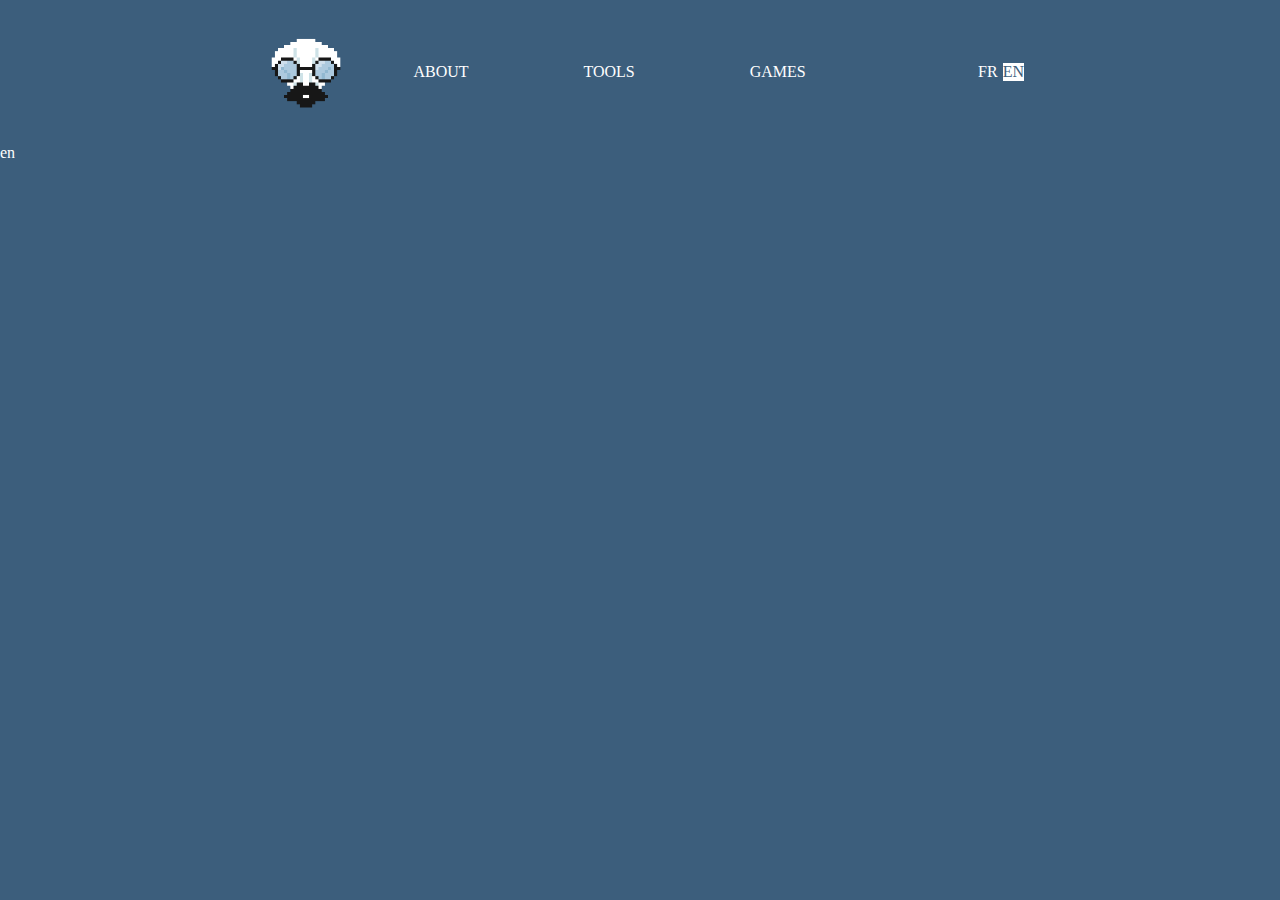
==== index.html @ 83817c3b "Fix languages box" ====
<!DOCTYPE html>
<html lang="en">
<meta charset="UTF-8">
<head>
    <title>Bernique - Portfolio</title>
    <script src="https://ajax.googleapis.com/ajax/libs/jquery/3.2.1/jquery.min.js"></script>
    <script src="js/language.js"></script>
    <link rel="icon" type="image/png" href="images/logo-scaled-transparent-no-shadow.png">
    <link rel="stylesheet" href="css/fonts.css">
    <link rel="stylesheet" href="css/main.css">
</head>

    <body>

        <nav>
            <ul>
                <div id="nav_images">
                    <a href="#"><img id="nav_logo" src="images/logo-scaled-transparent-no-shadow.png"></a>
                    <!-- <img id="nav_name" src="images/name_transparent-scaled.png"> -->
                </div>
                <li><a href="#" id="about"></a></li>
                <li><a href="#" id="tools"></a></li>
                <li><a href="#" id="games"></a></li>
                <li id="language_box_container">
                    <div id="language_box">
                        <a href="#" onclick="setLanguage('fr')" class="fr"><p>FR</h1></p>
                        <a href="#" onclick="setLanguage('en')" class="en"><p>EN</h1></p>
                    </div>
                </li>
            </ul>
        </nav>


        <p id="text"></p>

    </body>
</html>
---- css/fonts.css ----
@font-face {
    font-family: KenneyMiniSquare;
    src: url("../fonts/Kenney Mini Square.ttf");
}
@font-face {
    font-family: KenneyFutureNarrow;
    src: url("../fonts/KENNEY\ FUTURE\ NARROW.TTF");
}
@font-face {
    font-family: KenneyFuture;
    src: url("../fonts/KENNEY\ FUTURE.TTF");
}
@font-face {
    font-family: KenneyHigh;
    src: url("../fonts/KENNEY\ HIGH.TTF");
}
@font-face {
    font-family: KenneyHighSquare;
    src: url("../fonts/KENNEY\ HIGH\ SQUARE.TTF");
}
---- css/main.css ----
:root {

    --light-blue: #5182A8;
    --blue: #4B799D;
    --dark-blue: #3C5E7C;
    

}

* {
    color: white;
    background-color: var(--dark-blue);
    font-family: "Lato";
    margin: 0;
    padding: 0;
}

nav {
    width: 100%;
}

nav ul {
    display: flex;
    flex-direction: row;
    justify-content: center;
    align-items: center;
    
    padding: 20px 20%;
}

nav li {
    flex-grow: 1; /* default 0 */
    list-style: none;
    text-align: center;
    text-transform: uppercase;
}

nav #nav_images {
    display: flex;
    gap: 5px;
    flex-direction: column;
    justify-content: center;
    align-items: center;
    position: relative;
}

nav #nav_images * {
    width: 100px;
}


#language_box {
    position: relative;
    margin-left: auto; 
    margin-right: 0;
    display: flex;
    gap: 5px;
    flex: auto;
    flex-direction: row;
    justify-content: right;
    align-content: stretch;
    align-items: center;
}


#language_box .selected * {
    /* text-decoration: underline; */
    background-color: white;
    color: var(--dark-blue);    
}

a {
    text-decoration: none;
}
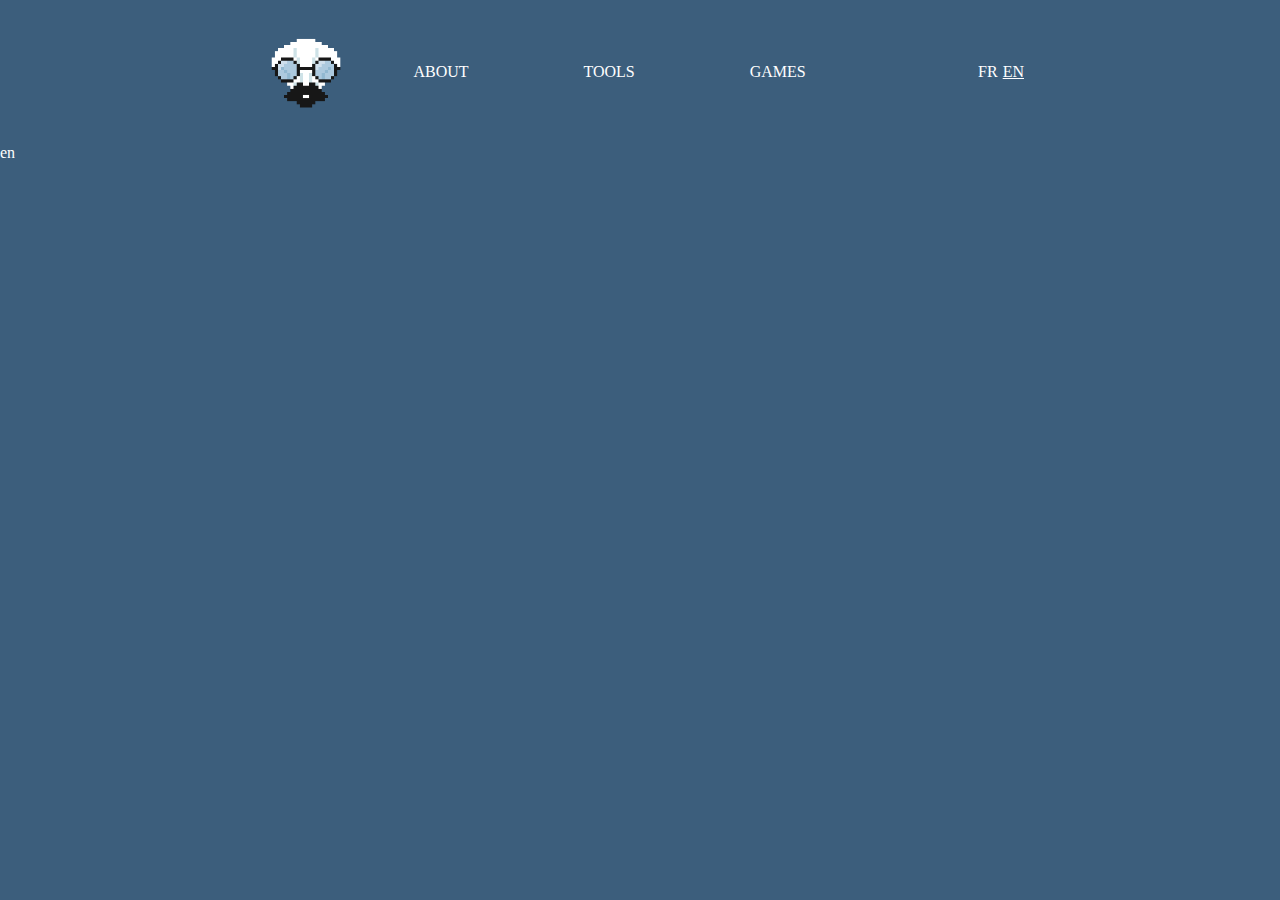
==== commit b761c5b2: "Contact (commented for now)" ====
--- a/index.html
+++ b/index.html
@@ -21,6 +21,7 @@
                 <li><a href="#" id="about"></a></li>
                 <li><a href="#" id="tools"></a></li>
                 <li><a href="#" id="games"></a></li>
+                <!-- <li><a href="#" id="contact"></a></li> -->
                 <li id="language_box_container">
                     <div id="language_box">
                         <a href="#" onclick="setLanguage('fr')" class="fr"><p>FR</h1></p>
--- a/css/main.css
+++ b/css/main.css
@@ -64,9 +64,9 @@
 
 
 #language_box .selected * {
-    /* text-decoration: underline; */
-    background-color: white;
-    color: var(--dark-blue);    
+    text-decoration: underline;
+    /* background-color: white; */
+    /* color: var(--dark-blue);     */
 }
 
 a {
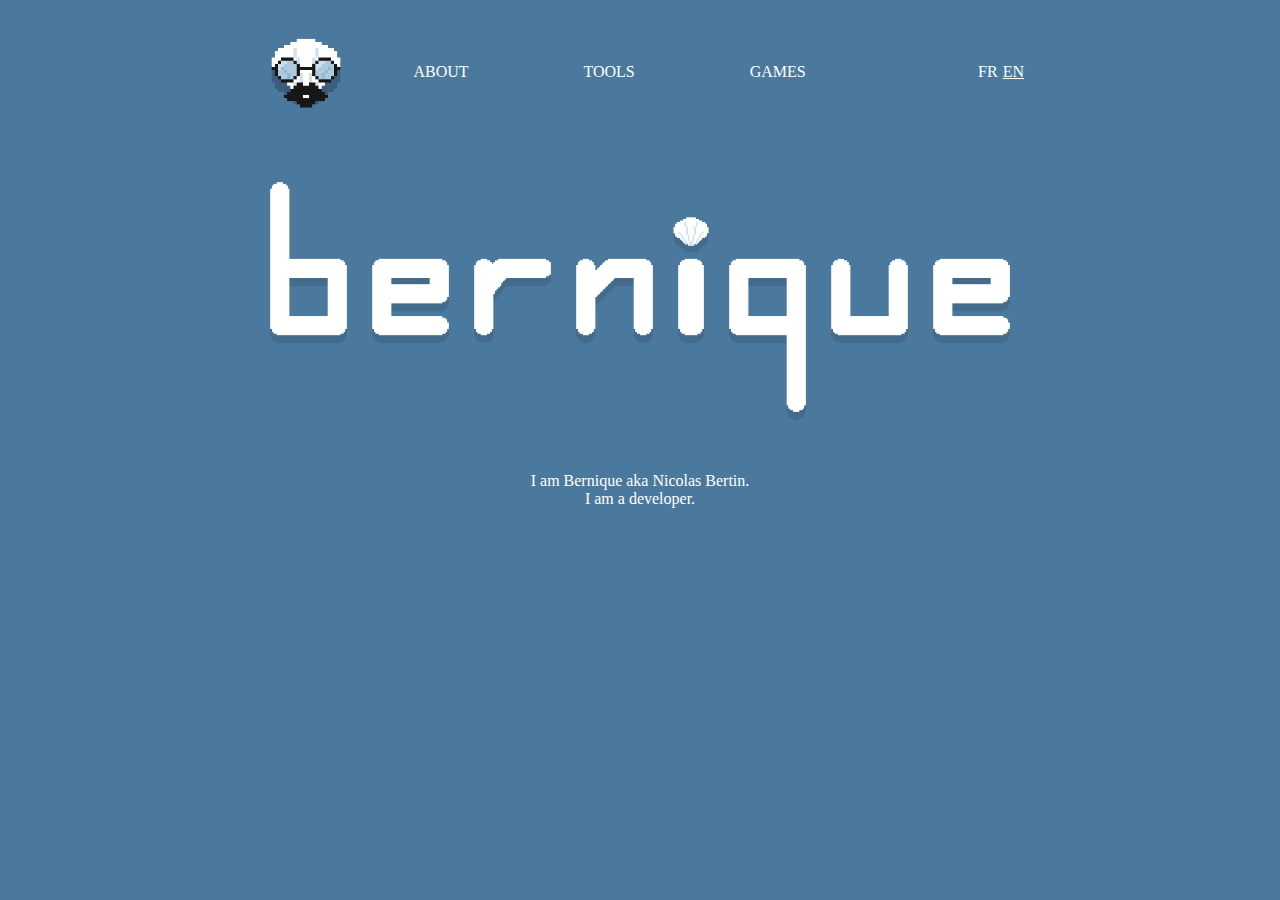
==== commit 314c448e: "Navbar animations + about text + removed contact" ====
--- a/index.html
+++ b/index.html
@@ -6,6 +6,7 @@
     <script src="https://ajax.googleapis.com/ajax/libs/jquery/3.2.1/jquery.min.js"></script>
     <script src="js/language.js"></script>
     <link rel="icon" type="image/png" href="images/logo-scaled-transparent-no-shadow.png">
+    <link rel="stylesheet" href="css/animations.css">
     <link rel="stylesheet" href="css/fonts.css">
     <link rel="stylesheet" href="css/main.css">
 </head>
@@ -15,8 +16,8 @@
         <nav>
             <ul>
                 <div id="nav_images">
-                    <a href="#"><img id="nav_logo" src="images/logo-scaled-transparent-no-shadow.png"></a>
-                    <!-- <img id="nav_name" src="images/name_transparent-scaled.png"> -->
+                    <a href="#"><img id="nav_logo" src="images/logo-scaled-transparent.png"></a>
+                    <!-- <a href="#"><img id="nav_logo" src="images/logo-scaled-with-circle-bg.png"></a> -->
                 </div>
                 <li><a href="#" id="about"></a></li>
                 <li><a href="#" id="tools"></a></li>
@@ -24,15 +25,23 @@
                 <!-- <li><a href="#" id="contact"></a></li> -->
                 <li id="language_box_container">
                     <div id="language_box">
-                        <a href="#" onclick="setLanguage('fr')" class="fr"><p>FR</h1></p>
-                        <a href="#" onclick="setLanguage('en')" class="en"><p>EN</h1></p>
+                        <a href="#" onclick="setLanguage('fr')" class="fr"><p>FR</h1></p></a>
+                        <a href="#" onclick="setLanguage('en')" class="en"><p>EN</h1></p></a>
                     </div>
                 </li>
             </ul>
         </nav>
 
 
-        <p id="text"></p>
+        <div id="content-container">
+            <div id="content">
+                <img src="images/name_transparent-scaled.png">
+                <br><br>
+                <p id="aka"></p>
+                <p id="presentation"></p>
+                <!-- <p id="text"></p> -->
+            </div>
+        </div>
 
     </body>
 </html>--- a/css/animations.css
+++ b/css/animations.css
@@ -0,0 +1,23 @@
+@keyframes nav_logo {
+    0% { opacity: 0; }
+    50% { opacity: 25; }
+    100% { opacity: 100; }
+}
+
+@keyframes nav_movement {
+    from {margin-top: -50px;}
+    to {margin-top: 0px;}
+}
+
+
+@keyframes content_opacity {
+    0% { opacity: 0; }
+    20% { opacity: 0; }
+    100% { opacity: 100; }
+}
+
+@keyframes content_movement {
+    0% { margin-top: -25px; }
+    25% { margin-top: -25px; }
+    100% { margin-top: 0; }
+}--- a/css/main.css
+++ b/css/main.css
@@ -4,19 +4,43 @@
     --blue: #4B799D;
     --dark-blue: #3C5E7C;
     
-
+    --background-color: var(--blue);
+    --text-color: white;
+    
+    background-color: var(--background-color);
 }
 
+
 * {
-    color: white;
-    background-color: var(--dark-blue);
     font-family: "Lato";
     margin: 0;
     padding: 0;
 }
 
-nav {
-    width: 100%;
+nav ul {
+    animation: nav_movement .5s normal;
+}
+
+#content-container {
+    margin-left: 7.5%;
+    margin-right: 7.5%;
+}
+
+nav, nav a, #content {
+    color: var(--text-color);
+}
+
+#content {
+    text-align: center;
+    animation: content_movement 1.25s normal;
+}
+
+#content * {
+    animation: content_opacity 1s normal;
+}
+
+#content img {
+    width: 75%;
 }
 
 nav ul {
@@ -69,6 +93,11 @@
     /* color: var(--dark-blue);     */
 }
 
+
 a {
     text-decoration: none;
+}
+
+#nav_logo, nav a {
+    animation: nav_logo 2s ;
 }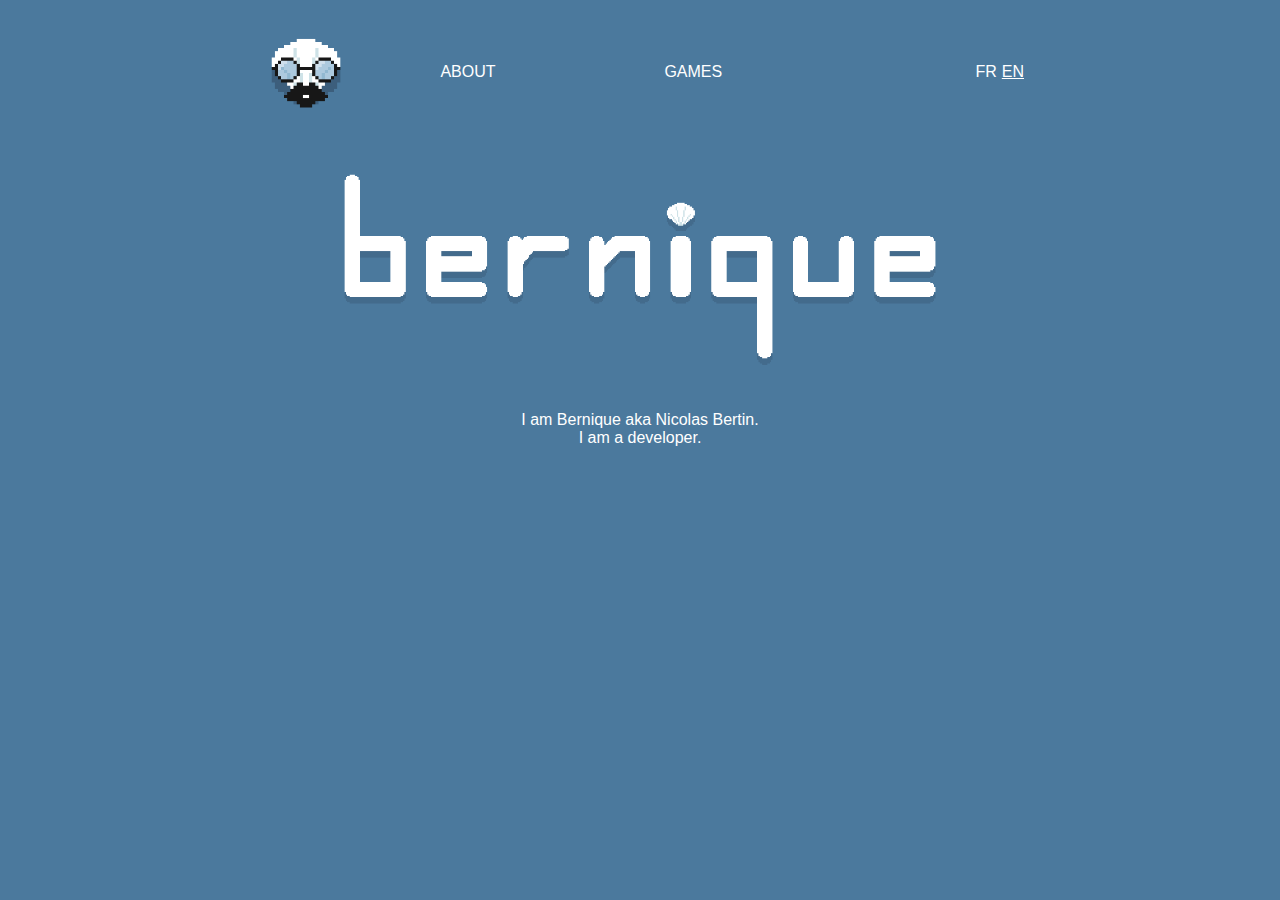
==== commit 6170c752: "Cosmo's Path,Castel + removed Tools & Nin for now" ====
--- a/index.html
+++ b/index.html
@@ -2,7 +2,8 @@
 <html lang="en">
 <meta charset="UTF-8">
 <head>
-    <title>Bernique - Portfolio</title>
+    <title>Bernique | Portfolio</title>
+
     <script src="https://ajax.googleapis.com/ajax/libs/jquery/3.2.1/jquery.min.js"></script>
     <script src="js/language.js"></script>
     <link rel="icon" type="image/png" href="images/logo-scaled-transparent-no-shadow.png">
@@ -16,17 +17,16 @@
         <nav>
             <ul>
                 <div id="nav_images">
-                    <a href="#"><img id="nav_logo" src="images/logo-scaled-transparent.png"></a>
-                    <!-- <a href="#"><img id="nav_logo" src="images/logo-scaled-with-circle-bg.png"></a> -->
+                    <a href="./index.html" class="lang_link"><img id="nav_logo" src="images/logo-scaled-transparent.png"></a>
                 </div>
-                <li><a href="#" id="about"></a></li>
-                <li><a href="#" id="tools"></a></li>
-                <li><a href="#" id="games"></a></li>
+                <li><a href="./index.html" id="about" class="lang_link"></a></li>
+                <!-- <li><a href="./tools.html" id="tools" class="lang_link"></a></li> -->
+                <li><a href="./games.html" id="games" class="lang_link"></a></li>
                 <!-- <li><a href="#" id="contact"></a></li> -->
                 <li id="language_box_container">
                     <div id="language_box">
-                        <a href="#" onclick="setLanguage('fr')" class="fr"><p>FR</h1></p></a>
-                        <a href="#" onclick="setLanguage('en')" class="en"><p>EN</h1></p></a>
+                        <a onclick="setLanguage('fr'); return false;" class="fr"><p>FR</h1></p></a>
+                        <a onclick="setLanguage('en'); return false; " class="en"><p>EN</h1></p></a>
                     </div>
                 </li>
             </ul>
--- a/css/main.css
+++ b/css/main.css
@@ -12,9 +12,17 @@
 
 
 * {
-    font-family: "Lato";
+    font-family: Lato, Helvetica, sans-serif;
     margin: 0;
     padding: 0;
+}
+
+html, body {
+    height: 85%;
+}
+
+#content-container {
+    height:100%;    
 }
 
 nav ul {
@@ -33,6 +41,7 @@
 #content {
     text-align: center;
     animation: content_movement 1.25s normal;
+    height: 100%;
 }
 
 #content * {
@@ -40,7 +49,7 @@
 }
 
 #content img {
-    width: 75%;
+    width: 60%;
 }
 
 nav ul {
@@ -93,6 +102,10 @@
     /* color: var(--dark-blue);     */
 }
 
+#language_box a {
+    cursor: pointer;
+}
+
 
 a {
     text-decoration: none;
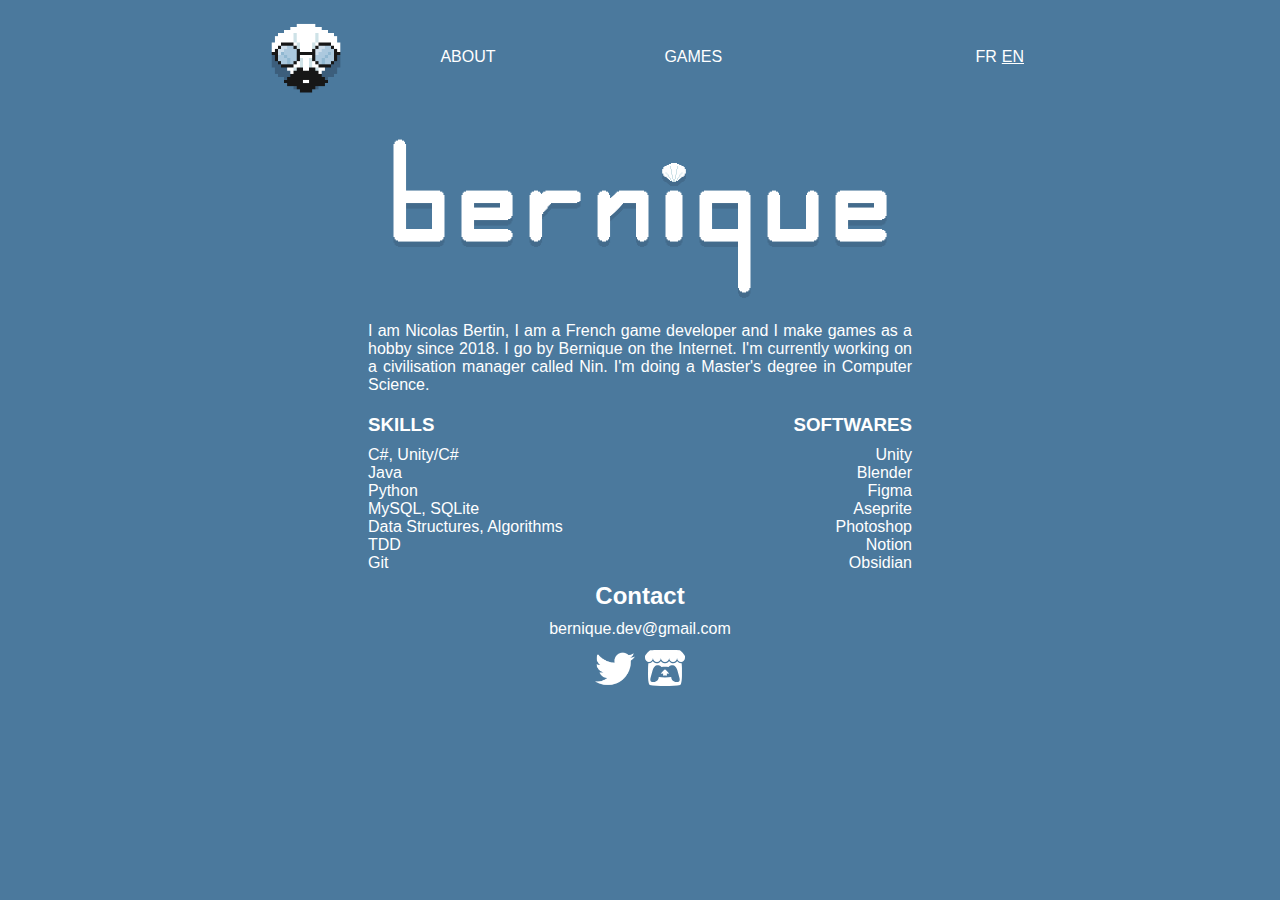
==== commit 562a014f: "Presentation page + contact" ====
--- a/index.html
+++ b/index.html
@@ -36,9 +36,44 @@
         <div id="content-container">
             <div id="content">
                 <img src="images/name_transparent-scaled.png">
-                <br><br>
-                <p id="aka"></p>
-                <p id="presentation"></p>
+                <div id="presentation-content">
+                    <p id="presentation"></p>
+                    <div id="column-presentation">
+                        <div class="presentation-column" id="presentation-column1">
+                            <h3 id="skills"></h3>
+                            <ul class="skill-list">
+                                <li>C#, Unity/C#</li>
+                                <li>Java</li>
+                                <li>Python</li>
+                                <li>MySQL, SQLite</li>
+                                <li>Data Structures, Algorithms</li>
+                                <li>TDD</li>
+                                <li>Git</li>
+                            </ul>
+                        </div>
+                        <div class="presentation-column" id="presentation-column2">
+                            <h3 id="softwares"></h3>
+                            <ul class="skill-list">
+                                <li>Unity</li>
+                                <li>Blender</li>
+                                <li>Figma</li>
+                                <li>Aseprite</li>
+                                <li>Photoshop</li>
+                                <li>Notion</li>
+                                <li>Obsidian</li>
+                            </ul>
+                        </div>
+                    </div>
+                    <div id="concact">
+                        <h2 id="contact-header">Contact</h2>
+                        <p id="contact-mail">bernique.dev@gmail.com</p>
+                        <div id="socials">
+                            <a href="https://twitter.com/bernique_dev" target="_blank"><img src="images/socials/twitter-white.png"></img></a>
+                            <!-- <a><p>Youtube</p></a> -->
+                            <a href="https://bernique.itch.io/" target="_blank"><img src="images/socials/itchio-textless-white.svg"/></a>
+                        </div>
+                    </div>
+                </div>
                 <!-- <p id="text"></p> -->
             </div>
         </div>
--- a/css/main.css
+++ b/css/main.css
@@ -25,17 +25,17 @@
     height:100%;    
 }
 
-nav ul {
-    animation: nav_movement .5s normal;
-}
-
 #content-container {
     margin-left: 7.5%;
     margin-right: 7.5%;
 }
 
-nav, nav a, #content {
+nav, nav a, #content, #socials a {
     color: var(--text-color);
+}
+
+#socials a {
+    text-decoration: underline;
 }
 
 #content {
@@ -49,7 +49,7 @@
 }
 
 #content img {
-    width: 60%;
+    width: 50%;
 }
 
 nav ul {
@@ -58,7 +58,9 @@
     justify-content: center;
     align-items: center;
     
-    padding: 20px 20%;
+    padding: 5px 20%;
+    
+    animation: nav_movement .5s normal;
 }
 
 nav li {
@@ -113,4 +115,52 @@
 
 #nav_logo, nav a {
     animation: nav_logo 2s ;
+}
+
+#column-presentation {
+    display: grid;
+    margin-top: 20px;
+    grid-template-columns: repeat(2, auto);
+    grid-gap: 10px;
+}
+
+#presentation-content {
+    padding: 0 25%;
+}
+
+#presentation {
+    text-align: justify;
+}
+
+.presentation-column h3 {
+    margin-bottom: 10px;
+}
+
+.skill-list {
+    list-style: none;
+}
+
+#presentation-column1 {
+    text-align: left;
+}
+
+
+#presentation-column2 {
+    text-align: right;
+}
+
+#socials {
+    display: flex;
+    flex-direction: row;
+    align-items: center;
+    justify-content: center;
+    gap: 10px;
+}
+
+#contact-mail, #contact-header, #column-presentation {
+    margin-bottom: 10px;
+}
+
+#socials img {
+    width: 40px;
 }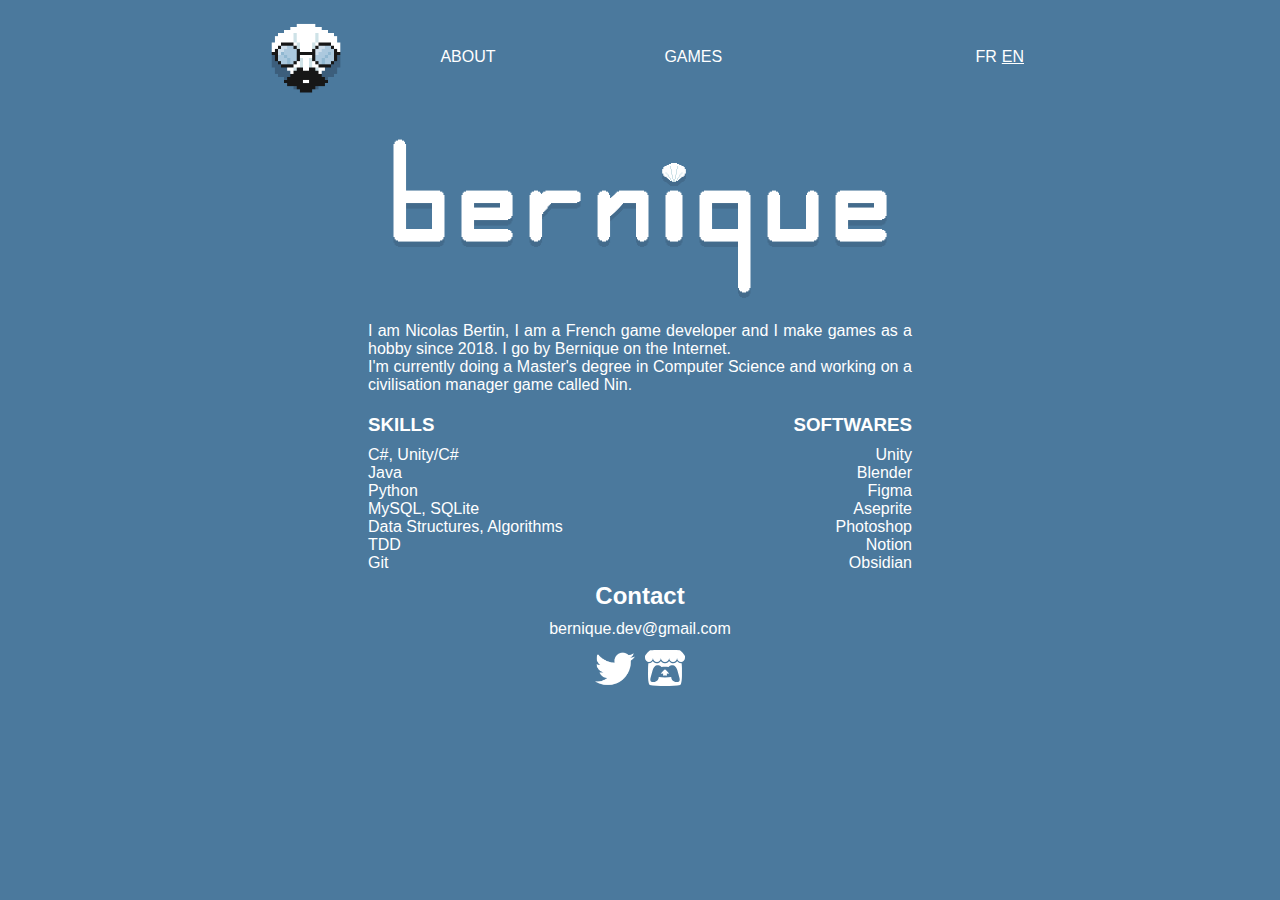
==== commit f051cd7e: "Fix présentation FR + fix contenu présentations" ====
--- a/index.html
+++ b/index.html
@@ -37,7 +37,8 @@
             <div id="content">
                 <img src="images/name_transparent-scaled.png">
                 <div id="presentation-content">
-                    <p id="presentation"></p>
+                    <p class="presentation" id="presentation1"></p>
+                    <p class="presentation" id="presentation2"></p>
                     <div id="column-presentation">
                         <div class="presentation-column" id="presentation-column1">
                             <h3 id="skills"></h3>
--- a/css/main.css
+++ b/css/main.css
@@ -128,7 +128,7 @@
     padding: 0 25%;
 }
 
-#presentation {
+.presentation {
     text-align: justify;
 }
 
@@ -143,7 +143,6 @@
 #presentation-column1 {
     text-align: left;
 }
-
 
 #presentation-column2 {
     text-align: right;
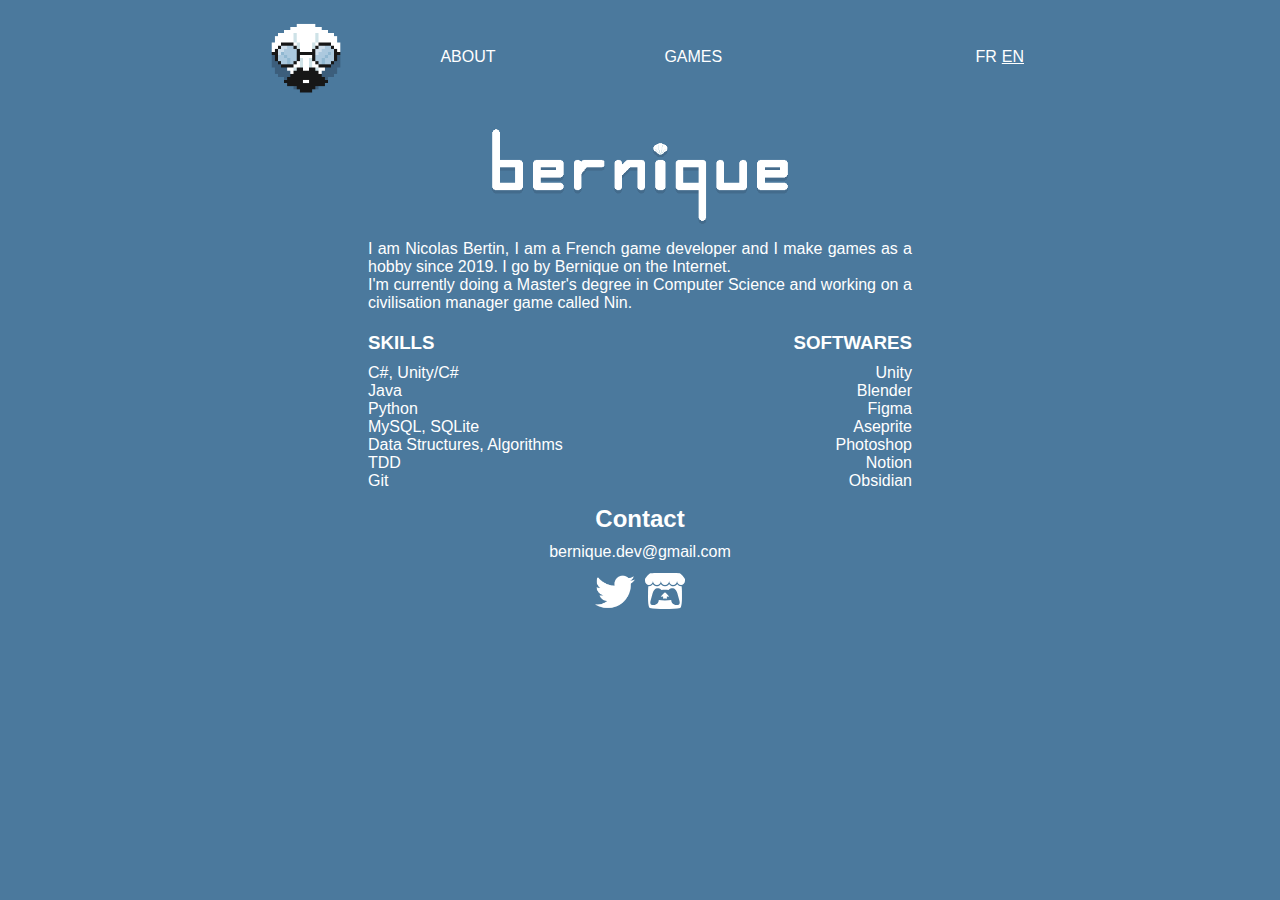
==== commit de0b2c7a: "Fix page height" ====
--- a/index.html
+++ b/index.html
@@ -65,7 +65,7 @@
                             </ul>
                         </div>
                     </div>
-                    <div id="concact">
+                    <div id="contact-content">
                         <h2 id="contact-header">Contact</h2>
                         <p id="contact-mail">bernique.dev@gmail.com</p>
                         <div id="socials">
--- a/css/main.css
+++ b/css/main.css
@@ -49,7 +49,7 @@
 }
 
 #content img {
-    width: 50%;
+    width: 30%;
 }
 
 nav ul {
@@ -156,6 +156,10 @@
     gap: 10px;
 }
 
+#contact-content {
+    margin-top: 15px;
+}
+
 #contact-mail, #contact-header, #column-presentation {
     margin-bottom: 10px;
 }
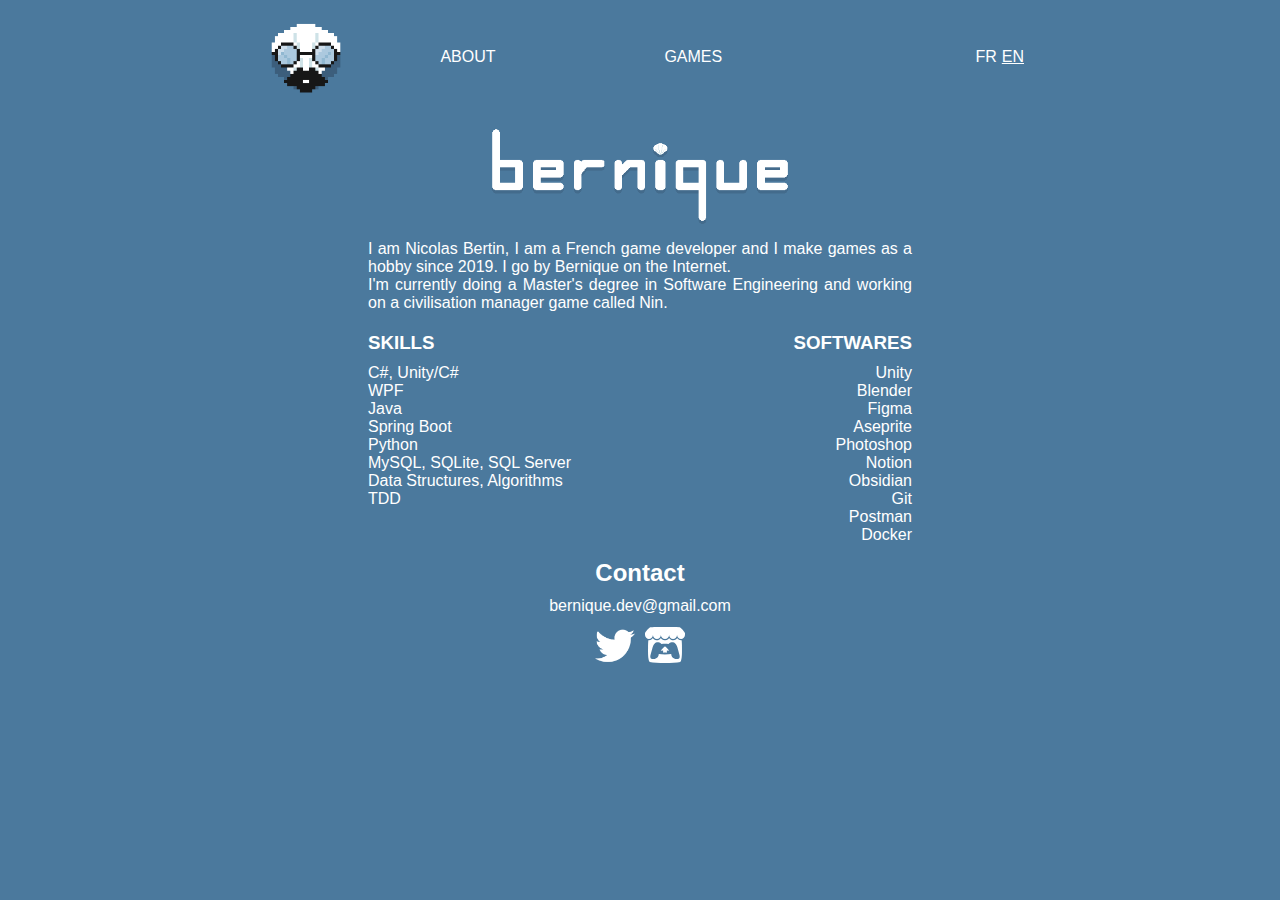
==== commit 3651261d: "Added skills and softwares" ====
--- a/index.html
+++ b/index.html
@@ -44,12 +44,13 @@
                             <h3 id="skills"></h3>
                             <ul class="skill-list">
                                 <li>C#, Unity/C#</li>
+                                <li>WPF</li>
                                 <li>Java</li>
+                                <li>Spring Boot</li>
                                 <li>Python</li>
-                                <li>MySQL, SQLite</li>
+                                <li>MySQL, SQLite, SQL Server</li>
                                 <li>Data Structures, Algorithms</li>
                                 <li>TDD</li>
-                                <li>Git</li>
                             </ul>
                         </div>
                         <div class="presentation-column" id="presentation-column2">
@@ -62,6 +63,9 @@
                                 <li>Photoshop</li>
                                 <li>Notion</li>
                                 <li>Obsidian</li>
+                                <li>Git</li>
+                                <li>Postman</li>
+                                <li>Docker</li>
                             </ul>
                         </div>
                     </div>
